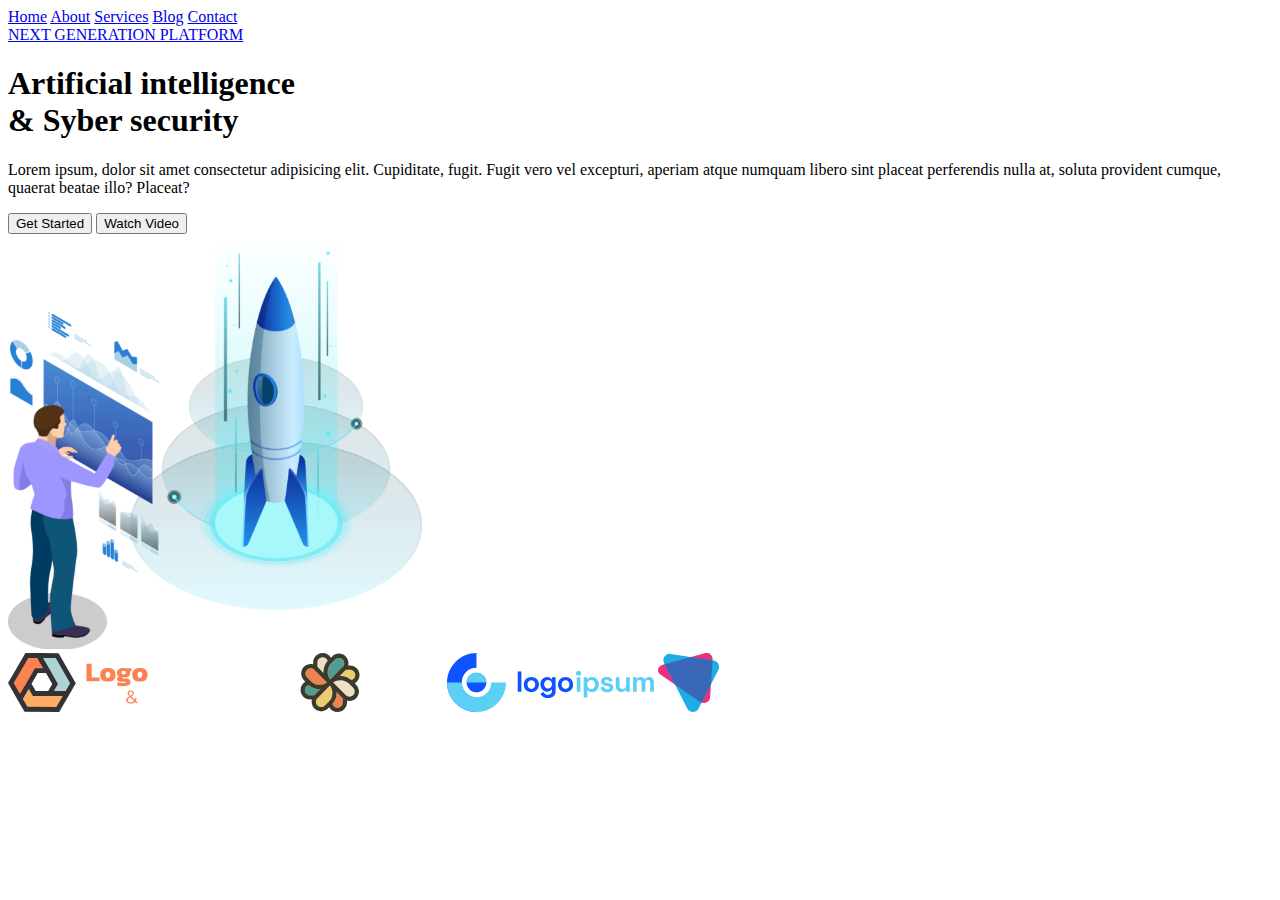
==== Homework4/index.html @ 0dc9261c "added homework3 and homework4" ====
<!DOCTYPE html>
<html lang="en">

<head>
    <meta charset="UTF-8">
    <meta http-equiv="X-UA-Compatible" content="IE=edge">
    <meta name="viewport" content="width=device-width, initial-scale=1.0">
    <link rel="stylesheet" href="style/style.css">
    <title>Document</title>
</head>

<body>
    <header>
        <a href="#">Home</a>
        <a href="#">About</a>
        <a href="#">Services</a>
        <a href="#">Blog</a>
        <a href="#">Contact</a>
    </header>
    <div class="content">
        <div class="content-left">
            <a class="content-left-link" href="#">NEXT GENERATION PLATFORM</a>
            <h1 class="content-heading-left">Artificial intelligence <br> & Syber security</h1>
            <p class="content-left-paragraph">Lorem ipsum, dolor sit amet consectetur adipisicing elit. Cupiditate,
                fugit. Fugit vero vel excepturi, aperiam atque numquam libero sint placeat perferendis nulla at, soluta
                provident cumque, quaerat beatae illo? Placeat?</p>
            <div class="content-left-buttons">
                <button>Get Started</button>
                <button>Watch Video</button>
            </div>
        </div>
        <div class="content-right-image">
            <img src="img/right-image.svg" alt="">
        </div>
    </div>
    <div class="logotip">
        <a href="#"><img src="img/1-logo.svg" alt=""></a>
        <a href="#"><img src="img/2-logo.svg" alt=""></a>
        <a href="#"><img src="img/3-logo.svg" alt=""></a>
        <a href="#"><img src="img/4-logo.svg" alt=""></a>
    </div>
</body>

</html>
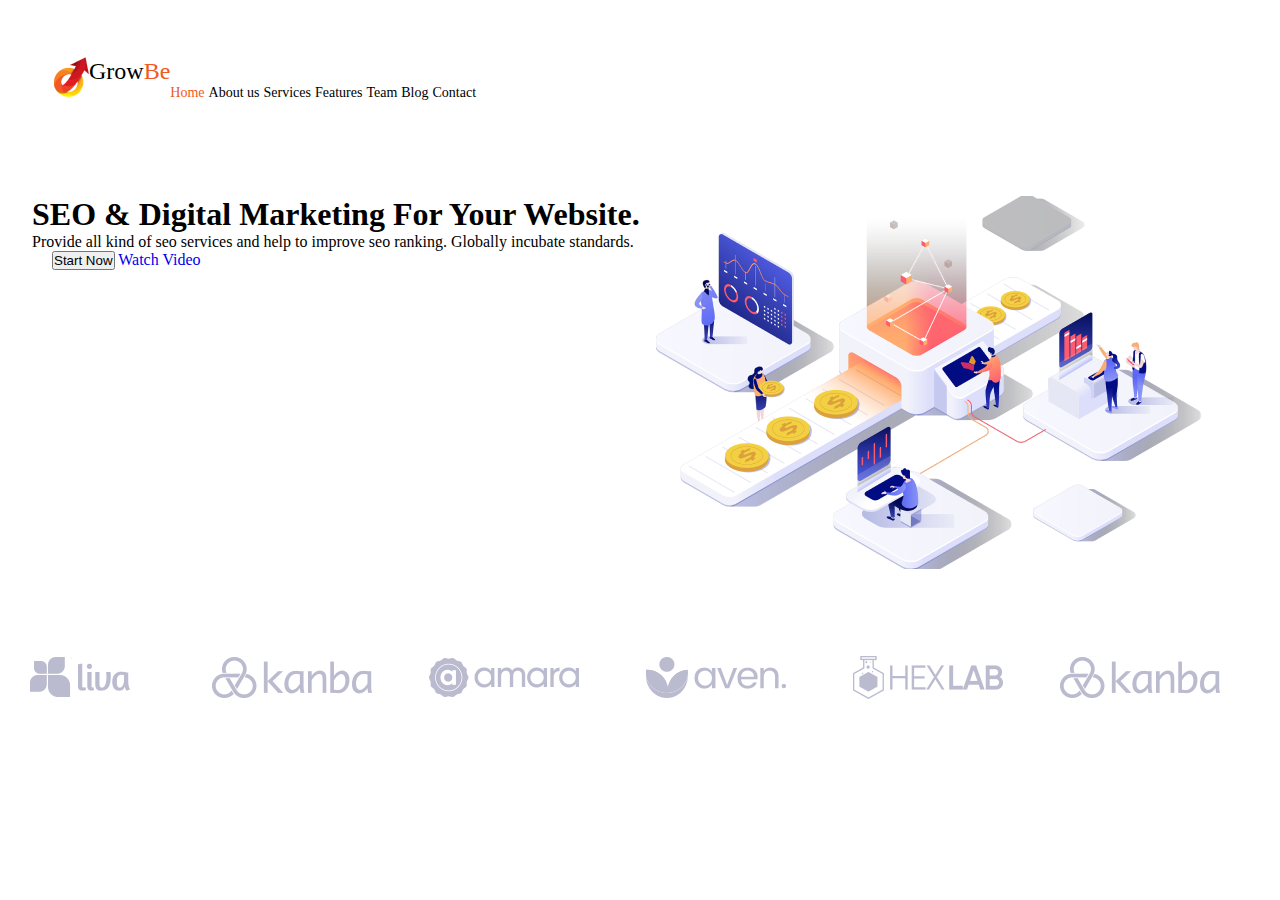
==== commit e4bca1e5: "added any tasks from homework4" ====
--- a/Homework4/index.html
+++ b/Homework4/index.html
@@ -1,43 +1,53 @@
 <!DOCTYPE html>
-<html lang="en">
+<html lang="ru">
 
 <head>
     <meta charset="UTF-8">
     <meta http-equiv="X-UA-Compatible" content="IE=edge">
     <meta name="viewport" content="width=device-width, initial-scale=1.0">
-    <link rel="stylesheet" href="style/style.css">
-    <title>Document</title>
+    <link rel="stylesheet" href="style.css">
+    <title>Homework2</title>
 </head>
 
 <body>
-    <header>
-        <a href="#">Home</a>
-        <a href="#">About</a>
-        <a href="#">Services</a>
-        <a href="#">Blog</a>
-        <a href="#">Contact</a>
-    </header>
+    <div class="header">
+        <div class="header_logo">
+            <img class="header_img" src="./img/header_logo.png" alt="logo image">
+            <p class="header_logo_name" href="#">Grow<span class="header_logo_name_color">Be</span></p>
+        </div>
+        <div class="header_menu">
+            <a class="header_menu_link_first" href="#">Home</a>
+            <a href="#">About us</a>
+            <a href="#">Services</a>
+            <a href="#">Features</a>
+            <a href="#">Team</a>
+            <a href="#">Blog</a>
+            <a href="#">Contact</a>
+        </div>
+    </div>
     <div class="content">
-        <div class="content-left">
-            <a class="content-left-link" href="#">NEXT GENERATION PLATFORM</a>
-            <h1 class="content-heading-left">Artificial intelligence <br> & Syber security</h1>
-            <p class="content-left-paragraph">Lorem ipsum, dolor sit amet consectetur adipisicing elit. Cupiditate,
-                fugit. Fugit vero vel excepturi, aperiam atque numquam libero sint placeat perferendis nulla at, soluta
-                provident cumque, quaerat beatae illo? Placeat?</p>
-            <div class="content-left-buttons">
-                <button>Get Started</button>
-                <button>Watch Video</button>
+        <div class="content_left">
+            <h1 class="content_left_main_text">SEO & Digital
+                Marketing For Your
+                Website.</h1>
+            <p class="content_left_text">Provide all kind of seo services and help to improve
+                seo ranking. Globally incubate standards.</p>
+            <div class="content_btn">
+                <button class="btn">Start Now</button>
+                <a href="#">Watch Video</a>
             </div>
         </div>
-        <div class="content-right-image">
-            <img src="img/right-image.svg" alt="">
+        <div class="content_right">
+            <img src="./img/content_right.png" alt="content right image">
         </div>
     </div>
-    <div class="logotip">
-        <a href="#"><img src="img/1-logo.svg" alt=""></a>
-        <a href="#"><img src="img/2-logo.svg" alt=""></a>
-        <a href="#"><img src="img/3-logo.svg" alt=""></a>
-        <a href="#"><img src="img/4-logo.svg" alt=""></a>
+    <div class="logos_block">
+        <img class="logos_block_img" src="./img/logos/1.svg" alt="logo1 image">
+        <img class="logos_block_img" src="./img/logos/6.svg" alt="logo2 image">
+        <img class="logos_block_img" src="./img/logos/3.svg" alt="logo3 image">
+        <img class="logos_block_img" src="./img/logos/4.svg" alt="logo4 image">
+        <img class="logos_block_img" src="./img/logos/5.svg" alt="logo5 image">
+        <img class="logos_block_img" src="./img/logos/6.svg" alt="logo6 image">
     </div>
 </body>
 
--- a/Homework4/style.css
+++ b/Homework4/style.css
@@ -0,0 +1,61 @@
+* {
+    margin: 0;
+    padding: 0;
+}
+
+a {
+    text-decoration: none;
+}
+
+.header {
+    display: flex;
+    justify-content: flex-start;
+    align-items: baseline;
+    padding-top: 57px;
+    padding-bottom: 95px;
+}
+
+.header_logo {
+    display: flex;
+    font-size: 24px;
+    line-height: 28px;
+    margin-left: 54px;
+}
+
+.header_logo_name {
+    color: #000000;
+}
+
+.header_logo_name_color {
+    color: #F25822;
+}
+
+.header_menu a {
+    font-size: 14px;
+    line-height: 16px;
+    color: #000000;
+}
+
+.header_menu .header_menu_link_first {
+    color: #F25822;
+}
+
+.content {
+    display: flex;
+    margin-bottom: 80px;
+}
+
+.content_left {
+    margin-left: 32px;
+    margin-right: 15px;
+}
+
+.content_btn {
+    margin-left: 20px;
+    margin-bottom: 38px;
+    margin-right: 195px;
+}
+
+.logos_block_img {
+    margin-right: 48px;
+}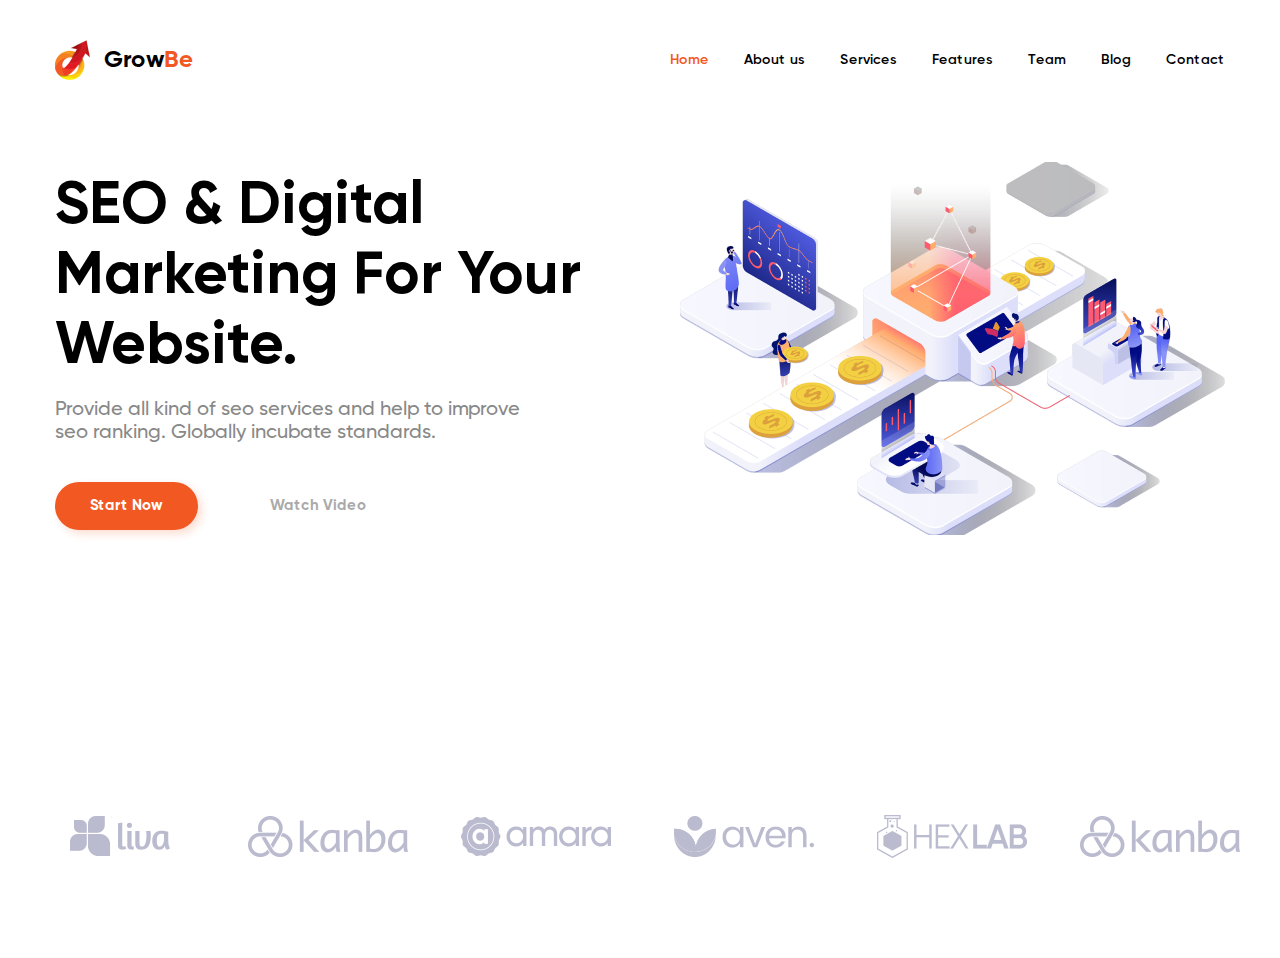
==== commit 75078a81: "homework4 is done" ====
--- a/Homework4/index.html
+++ b/Homework4/index.html
@@ -5,49 +5,56 @@
     <meta charset="UTF-8">
     <meta http-equiv="X-UA-Compatible" content="IE=edge">
     <meta name="viewport" content="width=device-width, initial-scale=1.0">
+    <link rel="stylesheet" href="fonts/fonts.css">
     <link rel="stylesheet" href="style.css">
     <title>Homework2</title>
 </head>
 
 <body>
-    <div class="header">
-        <div class="header_logo">
-            <img class="header_img" src="./img/header_logo.png" alt="logo image">
-            <p class="header_logo_name" href="#">Grow<span class="header_logo_name_color">Be</span></p>
-        </div>
-        <div class="header_menu">
-            <a class="header_menu_link_first" href="#">Home</a>
-            <a href="#">About us</a>
-            <a href="#">Services</a>
-            <a href="#">Features</a>
-            <a href="#">Team</a>
-            <a href="#">Blog</a>
-            <a href="#">Contact</a>
+    <div class="center_header">
+        <div class="header">
+            <div class="header_logo">
+                <img class="header_img" src="./img/header_logo.png" alt="logo image">
+                <p class="header_logo_name" href="#">Grow<span class="header_logo_name_color">Be</span></p>
+            </div>
+            <div class="header_menu">
+                <a class="header_menu_link_first" href="#">Home</a>
+                <a href="#">About&nbsp;us</a>
+                <a href="#">Services</a>
+                <a href="#">Features</a>
+                <a href="#">Team</a>
+                <a href="#">Blog</a>
+                <a href="#">Contact</a>
+            </div>
         </div>
     </div>
-    <div class="content">
-        <div class="content_left">
-            <h1 class="content_left_main_text">SEO & Digital
-                Marketing For Your
-                Website.</h1>
-            <p class="content_left_text">Provide all kind of seo services and help to improve
-                seo ranking. Globally incubate standards.</p>
-            <div class="content_btn">
-                <button class="btn">Start Now</button>
-                <a href="#">Watch Video</a>
+    <div class="center_content">
+        <div class="content">
+            <div class="content_left">
+                <h1 class="content_left_main_text">SEO & Digital
+                    Marketing For Your
+                    Website.</h1>
+                <p class="content_left_text">Provide all kind of seo services and help to improve
+                    seo ranking. Globally incubate standards.</p>
+                <div class="content_btn">
+                    <button class="btn">Start Now</button>
+                    <a href="#">Watch Video</a>
+                </div>
+            </div>
+            <div class="content_right">
+                <img src="./img/content_right.png" alt="content right image">
             </div>
         </div>
-        <div class="content_right">
-            <img src="./img/content_right.png" alt="content right image">
+    </div>
+    <div class="center_logos">
+        <div class="logos_block">
+            <img class="logos_block_img" src="./img/logos/1.svg" alt="logo1 image">
+            <img class="logos_block_img" src="./img/logos/6.svg" alt="logo2 image">
+            <img class="logos_block_img" src="./img/logos/3.svg" alt="logo3 image">
+            <img class="logos_block_img" src="./img/logos/4.svg" alt="logo4 image">
+            <img class="logos_block_img" src="./img/logos/5.svg" alt="logo5 image">
+            <img class="logos_block_img" src="./img/logos/6.svg" alt="logo6 image">
         </div>
-    </div>
-    <div class="logos_block">
-        <img class="logos_block_img" src="./img/logos/1.svg" alt="logo1 image">
-        <img class="logos_block_img" src="./img/logos/6.svg" alt="logo2 image">
-        <img class="logos_block_img" src="./img/logos/3.svg" alt="logo3 image">
-        <img class="logos_block_img" src="./img/logos/4.svg" alt="logo4 image">
-        <img class="logos_block_img" src="./img/logos/5.svg" alt="logo5 image">
-        <img class="logos_block_img" src="./img/logos/6.svg" alt="logo6 image">
     </div>
 </body>
 
--- a/Homework4/fonts/fonts.css
+++ b/Homework4/fonts/fonts.css
@@ -0,0 +1,32 @@
+/* Gilory - Medium */
+@font-face {
+    font-family: 'Gilroy';
+    src: local('Gilroy'),
+        url('./Gilroy-Medium.ttf') format('truetype'),
+        url('./Gilroy-Medium.eot?#iefix') format('embedded-opentype'),
+        url('./Gilroy-Medium.woff') format('woff');
+    font-weight: 500;
+    font-style: normal;
+}
+
+/* Gilory - SemiBold */
+@font-face {
+    font-family: 'Gilroy';
+    src: local('Gilroy'),
+        url('./Gilroy-SemiBold.ttf') format('truetype'),
+        url('./Gilroy-SemiBold.eot?#iefix') format('embedded-opentype'),
+        url('./Gilroy-SemiBold.woff') format('woff');
+    font-weight: 600;
+    font-style: normal;
+}
+
+/* Gilory - Bold */
+@font-face {
+    font-family: 'Gilroy';
+    src: local('Gilroy'),
+        url('./Gilroy-Bold.ttf') format('truetype'),
+        url('./Gilroy-Bold.eot?#iefix') format('embedded-opentype'),
+        url('./Gilroy-Bold.woff') format('woff');
+    font-weight: 700;
+    font-style: normal;
+}--- a/Homework4/style.css
+++ b/Homework4/style.css
@@ -7,19 +7,28 @@
     text-decoration: none;
 }
 
+.center_header {
+    padding-left: calc(50% - 585px);
+    padding-right: calc(50% - 585px);
+}
+
 .header {
     display: flex;
-    justify-content: flex-start;
-    align-items: baseline;
-    padding-top: 57px;
-    padding-bottom: 95px;
+    justify-content: space-between;
+    align-items: center;
+    padding-top: 40px;
+    padding-bottom: 82px;
 }
 
 .header_logo {
     display: flex;
+    align-items: center;
+    gap: 14px;
+    font-family: 'Gilroy';
+    font-weight: 700;
+    font-style: normal;
     font-size: 24px;
     line-height: 28px;
-    margin-left: 54px;
 }
 
 .header_logo_name {
@@ -30,7 +39,15 @@
     color: #F25822;
 }
 
+.header_menu {
+    display: flex;
+    gap: 35px;
+}
+
 .header_menu a {
+    font-family: 'Gilroy';
+    font-weight: 600;
+    font-style: normal;
     font-size: 14px;
     line-height: 16px;
     color: #000000;
@@ -40,22 +57,79 @@
     color: #F25822;
 }
 
+.center_content {
+    padding-left: calc(50% - 585px);
+    padding-right: calc(50% - 585px);
+}
+
 .content {
     display: flex;
-    margin-bottom: 80px;
+    margin-bottom: 177px;
+    align-items: center;
+    gap: 39px;
+
 }
 
-.content_left {
-    margin-left: 32px;
-    margin-right: 15px;
+.content_left_main_text {
+    font-family: 'Gilroy';
+    font-weight: 700;
+    font-style: normal;
+    font-size: 60px;
+    line-height: 70px;
+    color: #000000;
+    padding-bottom: 17px;
+}
+
+.content_left_text {
+    font-family: 'Gilroy';
+    font-weight: 500;
+    font-style: normal;
+    font-size: 20px;
+    line-height: 23px;
+    color: #888888;
+    width: 466px;
+    padding-bottom: 37px;
 }
 
 .content_btn {
-    margin-left: 20px;
-    margin-bottom: 38px;
-    margin-right: 195px;
+    display: flex;
+    gap: 72px;
+    align-items: center;
 }
 
-.logos_block_img {
-    margin-right: 48px;
+.btn {
+    background: #F25822;
+    box-shadow: 4px 4px 8px rgba(242, 88, 34, 0.2);
+    border: 0;
+    border-radius: 50px;
+    font-family: 'Gilroy';
+    font-weight: 700;
+    font-style: normal;
+    font-size: 15px;
+    line-height: 18px;
+    color: #FFFFFF;
+    padding: 15px 35px;
+}
+
+.content_btn a {
+    font-family: 'Gilroy';
+    font-weight: 700;
+    font-style: normal;
+    font-size: 15px;
+    line-height: 18px;
+    color: #AAAAAA;
+}
+
+.center_logos {
+    padding-left: calc(50% - 600px);
+    padding-right: calc(50% - 600px);
+}
+
+.logos_block {
+    display: flex;
+    justify-content: space-around;
+    align-items: center;
+    gap: 48px;
+    padding-top: 96px;
+    padding-bottom: 96px;
 }